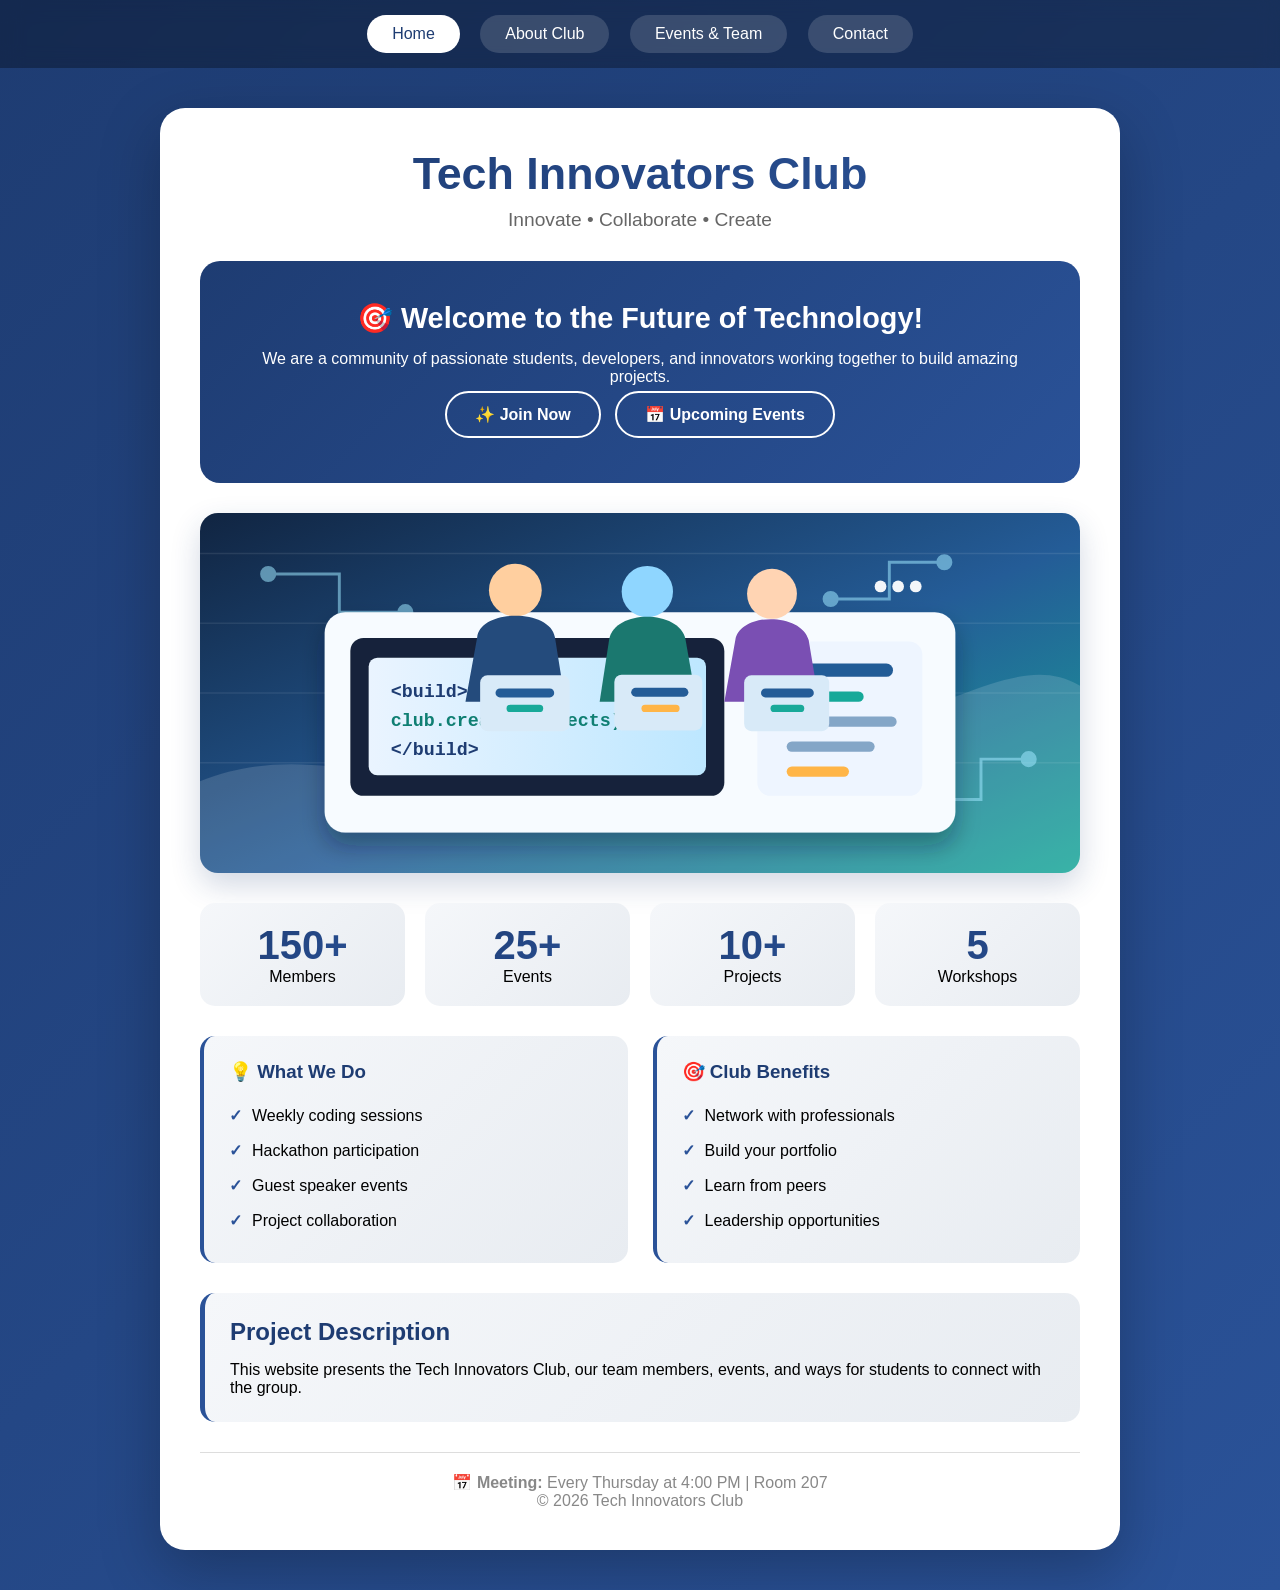
==== index.html @ 78005c41 "Build static website" ====
<!DOCTYPE html>
<html lang="en">
<head>
    <meta charset="UTF-8">
    <meta name="viewport" content="width=device-width, initial-scale=1.0">
    <title>Tech Innovators Club | Home</title>
    <link rel="stylesheet" href="style.css">
</head>
<body>
    <nav>
        <a href="index.html" class="active">Home</a>
        <a href="about.html">About Club</a>
        <a href="events.html">Events & Team</a>
        <a href="contact.html">Contact</a>
    </nav>

    <div class="container">
        <div class="content-box">
            <h1>Tech Innovators Club</h1>
            <div class="tagline">Innovate • Collaborate • Create</div>

            <div class="hero">
                <h2>🎯 Welcome to the Future of Technology!</h2>
                <p>We are a community of passionate students, developers, and innovators working together to build amazing projects.</p>
                <div>
                    <a href="contact.html" class="btn btn-outline">✨ Join Now</a>
                    <a href="events.html" class="btn btn-outline">📅 Upcoming Events</a>
                </div>
            </div>

            <img class="club-image" src="images/tech-club.svg" alt="Students collaborating on technology projects with laptops and code">

            <div class="stats-grid">
                <div class="stat-card"><div class="stat-number">150+</div><div class="stat-label">Members</div></div>
                <div class="stat-card"><div class="stat-number">25+</div><div class="stat-label">Events</div></div>
                <div class="stat-card"><div class="stat-number">10+</div><div class="stat-label">Projects</div></div>
                <div class="stat-card"><div class="stat-number">5</div><div class="stat-label">Workshops</div></div>
            </div>

            <div class="two-columns">
                <div class="info-card">
                    <h3>💡 What We Do</h3>
                    <ul>
                        <li>Weekly coding sessions</li>
                        <li>Hackathon participation</li>
                        <li>Guest speaker events</li>
                        <li>Project collaboration</li>
                    </ul>
                </div>
                <div class="info-card">
                    <h3>🎯 Club Benefits</h3>
                    <ul>
                        <li>Network with professionals</li>
                        <li>Build your portfolio</li>
                        <li>Learn from peers</li>
                        <li>Leadership opportunities</li>
                    </ul>
                </div>
            </div>

            <div class="section">
                <h2>Project Description</h2>
                <p>This website presents the Tech Innovators Club, our team members, events, and ways for students to connect with the group.</p>
            </div>

            <div class="footer">
                <p>📅 <strong>Meeting:</strong> Every Thursday at 4:00 PM | Room 207</p>
                <p>© 2026 Tech Innovators Club</p>
            </div>
        </div>
    </div>
</body>
</html>
---- style.css ----
* {
    margin: 0;
    padding: 0;
    box-sizing: border-box;
}

body {
    background: linear-gradient(135deg, #1e3c72 0%, #2a5298 100%);
    font-family: 'Segoe UI', Tahoma, Geneva, Verdana, sans-serif;
    min-height: 100vh;
}

nav {
    background: rgba(0, 0, 0, 0.3);
    backdrop-filter: blur(10px);
    padding: 15px 20px;
    text-align: center;
    position: sticky;
    top: 0;
    z-index: 100;
}

nav a {
    background: rgba(255, 255, 255, 0.15);
    padding: 10px 25px;
    border-radius: 30px;
    text-decoration: none;
    color: white;
    margin: 0 8px;
    display: inline-block;
    font-weight: 500;
    transition: all 0.3s ease;
}

nav a:hover {
    background: rgba(255, 255, 255, 0.35);
    transform: translateY(-2px);
}

nav a.active {
    background: white;
    color: #1e3c72;
}

.container {
    max-width: 1000px;
    margin: 40px auto;
    padding: 0 20px;
}

.content-box {
    background: white;
    border-radius: 25px;
    padding: 40px;
    box-shadow: 0 20px 60px rgba(0, 0, 0, 0.25);
}

h1 {
    background: linear-gradient(135deg, #1e3c72 0%, #2a5298 100%);
    -webkit-background-clip: text;
    background-clip: text;
    color: transparent;
    font-size: 2.8em;
    text-align: center;
    margin-bottom: 10px;
}

.tagline {
    text-align: center;
    color: #666;
    margin-bottom: 30px;
    font-size: 1.2em;
}

.hero {
    background: linear-gradient(135deg, #1e3c72 0%, #2a5298 100%);
    border-radius: 20px;
    padding: 40px;
    margin-bottom: 30px;
    color: white;
    text-align: center;
}

.hero h2 {
    font-size: 1.8em;
    margin-bottom: 15px;
}

.btn {
    display: inline-block;
    background: linear-gradient(135deg, #1e3c72 0%, #2a5298 100%);
    color: white;
    padding: 12px 28px;
    border-radius: 35px;
    text-decoration: none;
    font-weight: bold;
    transition: all 0.3s ease;
    margin: 5px;
    border: none;
    cursor: pointer;
}

.btn:hover {
    transform: translateY(-2px);
}

.btn-outline {
    background: transparent;
    border: 2px solid white;
    color: white;
}

.stats-grid {
    display: flex;
    justify-content: space-around;
    flex-wrap: wrap;
    gap: 20px;
    margin: 30px 0;
}

.stat-card {
    text-align: center;
    flex: 1;
    min-width: 120px;
    padding: 20px;
    background: linear-gradient(135deg, #f5f7fa 0%, #e8ecf1 100%);
    border-radius: 15px;
}

.stat-number {
    font-size: 2.5em;
    font-weight: bold;
    background: linear-gradient(135deg, #1e3c72 0%, #2a5298 100%);
    -webkit-background-clip: text;
    background-clip: text;
    color: transparent;
}

.two-columns {
    display: flex;
    gap: 25px;
    margin: 30px 0;
    flex-wrap: wrap;
}

.info-card {
    flex: 1;
    background: linear-gradient(135deg, #f5f7fa 0%, #e8ecf1 100%);
    border-radius: 15px;
    padding: 25px;
    border-left: 4px solid #2a5298;
}

.info-card h3,
.section h2,
.team-slots h3 {
    color: #1e3c72;
    margin-bottom: 15px;
}

.info-card ul {
    list-style: none;
    padding-left: 0;
}

.info-card li {
    padding: 8px 0;
    display: flex;
    align-items: center;
}

.info-card li::before {
    content: "✓";
    color: #2a5298;
    font-weight: bold;
    margin-right: 10px;
}

.section {
    background: linear-gradient(135deg, #f5f7fa 0%, #e8ecf1 100%);
    border-radius: 15px;
    padding: 25px;
    margin: 25px 0;
    border-left: 5px solid #2a5298;
}

.timeline-item {
    display: flex;
    align-items: center;
    margin: 15px 0;
    padding: 12px;
    background: rgba(255, 255, 255, 0.7);
    border-radius: 10px;
}

.timeline-year {
    background: linear-gradient(135deg, #1e3c72 0%, #2a5298 100%);
    color: white;
    padding: 5px 15px;
    border-radius: 25px;
    margin-right: 15px;
    min-width: 80px;
    text-align: center;
}

.club-image {
    display: block;
    width: 100%;
    max-height: 360px;
    object-fit: cover;
    border-radius: 18px;
    margin: 0 0 30px;
    box-shadow: 0 12px 30px rgba(30, 60, 114, 0.2);
}

.position-badge {
    background: white;
    padding: 6px 14px;
    border-radius: 40px;
    font-size: 0.85rem;
    font-weight: 600;
    color: #1e3c72;
    display: inline-block;
    margin: 5px 8px 5px 0;
    box-shadow: 0 1px 3px rgba(0, 0, 0, 0.1);
}

.team-slots {
    background: #f9fafc;
    border-radius: 20px;
    padding: 20px;
    margin: 25px 0;
}

.slots-grid,
.membership-steps {
    display: flex;
    flex-wrap: wrap;
    gap: 20px;
    margin-top: 20px;
}

.slot-card,
.step {
    flex: 1;
    min-width: 220px;
    background: white;
    border-radius: 16px;
    box-shadow: 0 4px 12px rgba(0, 0, 0, 0.08);
    border: 1px solid #e9edf2;
}

.slot-header {
    background: #eef2ff;
    padding: 16px;
    border-radius: 16px 16px 0 0;
    border-bottom: 2px solid #2a5298;
}

.candidate-list {
    padding: 16px;
}

.candidate {
    background: #fafcff;
    margin-bottom: 12px;
    padding: 10px 12px;
    border-radius: 12px;
    border-left: 3px solid #2a5298;
    font-size: 0.9rem;
}

.contact-item {
    display: flex;
    align-items: center;
    padding: 12px;
    margin: 10px 0;
    background: rgba(255, 255, 255, 0.7);
    border-radius: 12px;
}

.contact-icon {
    font-size: 28px;
    margin-right: 15px;
}

.leadership-item {
    display: flex;
    justify-content: space-between;
    padding: 12px;
    border-bottom: 1px solid #ddd;
    flex-wrap: wrap;
    gap: 10px;
}

.step {
    text-align: center;
    padding: 15px;
    background: rgba(255, 255, 255, 0.6);
}

.step-number {
    background: linear-gradient(135deg, #1e3c72 0%, #2a5298 100%);
    color: white;
    width: 35px;
    height: 35px;
    border-radius: 50%;
    display: flex;
    align-items: center;
    justify-content: center;
    margin: 0 auto 10px;
}

.footer {
    text-align: center;
    margin-top: 30px;
    padding-top: 20px;
    border-top: 1px solid #ddd;
    color: #888;
}

.text-center {
    text-align: center;
}

@media (max-width: 768px) {
    nav a {
        padding: 8px 16px;
        margin: 5px;
        font-size: 14px;
    }

    .content-box {
        padding: 28px;
    }

    h1 {
        font-size: 2em;
    }

    .two-columns {
        flex-direction: column;
    }
}
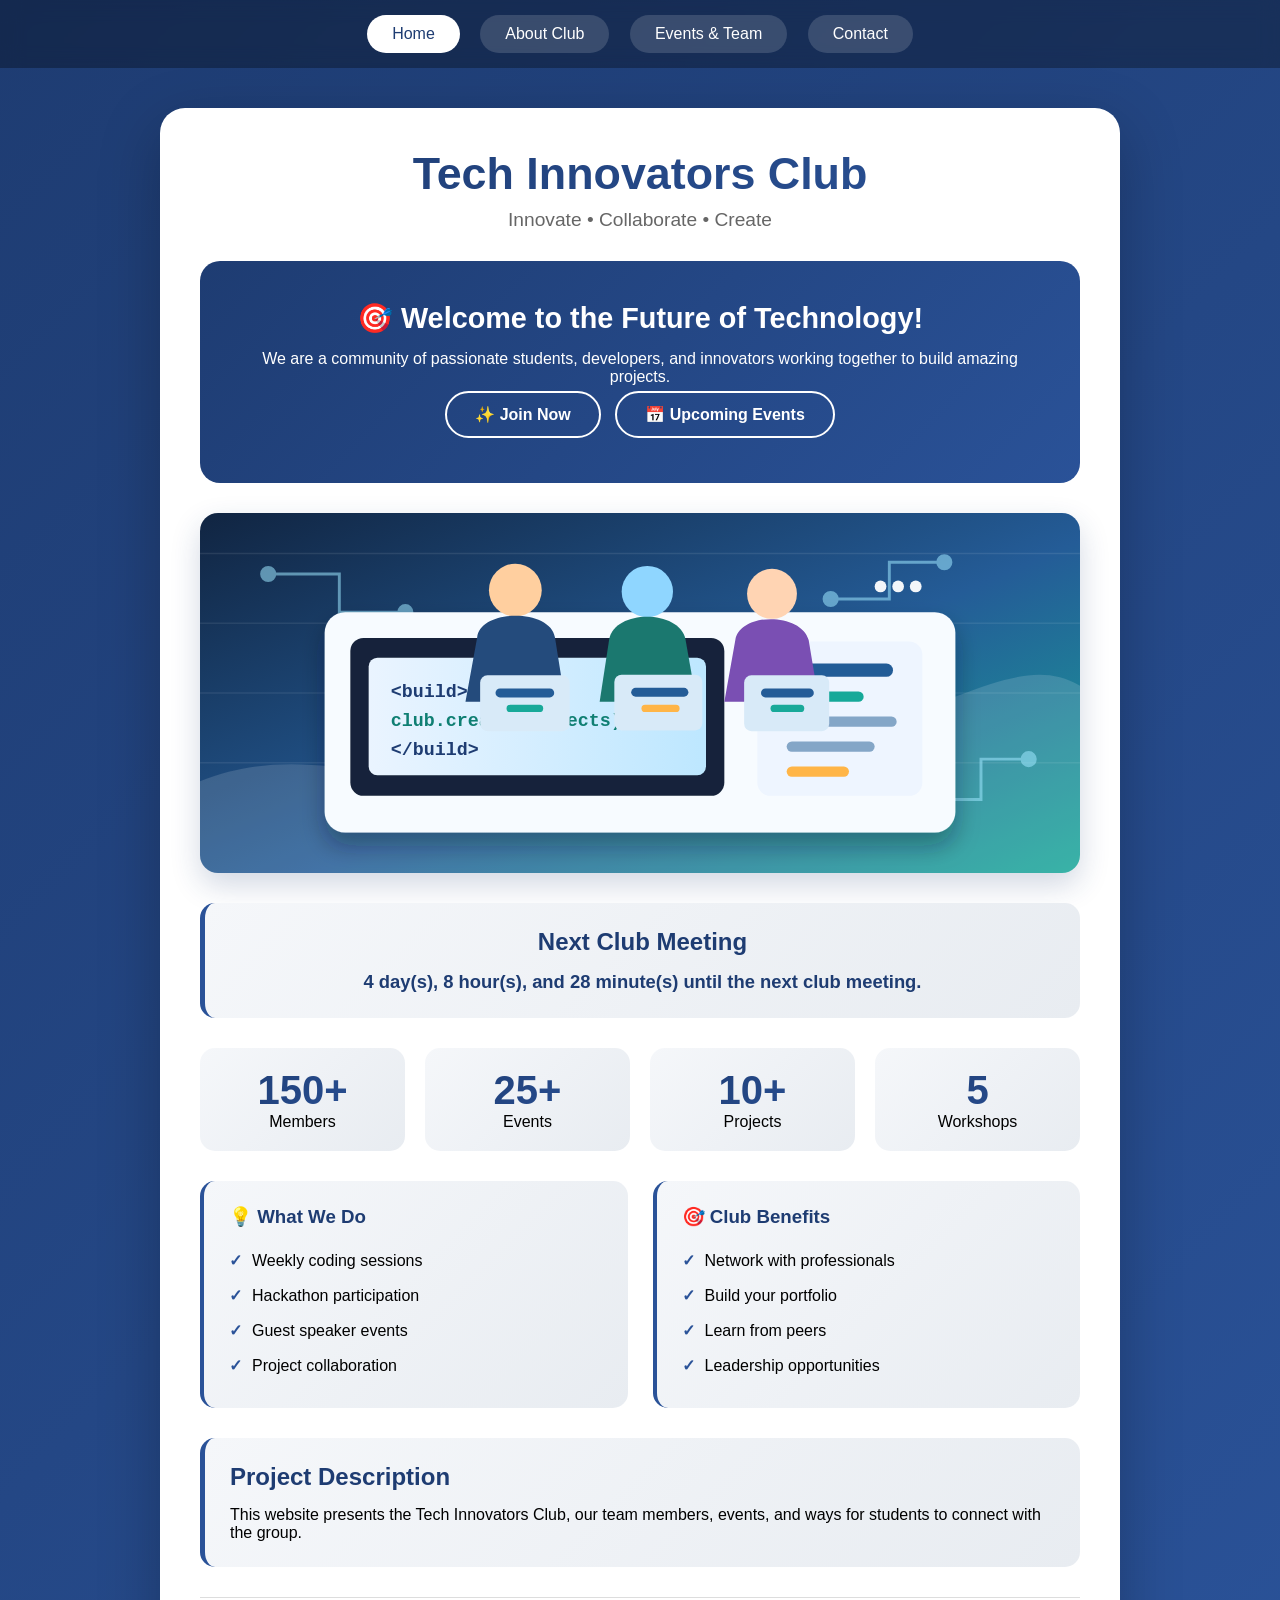
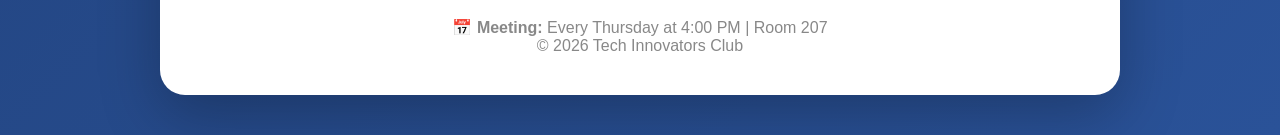
==== commit ed99d425: "Add interactive JavaScript features" ====
--- a/index.html
+++ b/index.html
@@ -29,6 +29,11 @@
             </div>
 
             <img class="club-image" src="images/tech-club.svg" alt="Students collaborating on technology projects with laptops and code">
+
+            <div class="section countdown-card">
+                <h2>Next Club Meeting</h2>
+                <p id="meetingCountdown">Calculating the next meeting time...</p>
+            </div>
 
             <div class="stats-grid">
                 <div class="stat-card"><div class="stat-number">150+</div><div class="stat-label">Members</div></div>
@@ -69,5 +74,6 @@
             </div>
         </div>
     </div>
+    <script src="script.js" defer></script>
 </body>
 </html>
--- a/style.css
+++ b/style.css
@@ -323,6 +323,58 @@
     text-align: center;
 }
 
+.countdown-card {
+    text-align: center;
+}
+
+#meetingCountdown {
+    color: #1e3c72;
+    font-size: 1.15rem;
+    font-weight: 700;
+}
+
+.filter-controls {
+    display: flex;
+    flex-wrap: wrap;
+    gap: 10px;
+    margin: 12px 0 14px;
+}
+
+.filter-btn,
+.copy-btn {
+    background: white;
+    border: 1px solid #2a5298;
+    border-radius: 25px;
+    color: #1e3c72;
+    cursor: pointer;
+    font-weight: 700;
+    padding: 9px 16px;
+    transition: all 0.25s ease;
+}
+
+.filter-btn:hover,
+.copy-btn:hover,
+.filter-btn.active-filter {
+    background: #1e3c72;
+    color: white;
+}
+
+.copy-btn {
+    display: inline-block;
+    margin: 6px 8px 6px 0;
+}
+
+.contact-status {
+    color: #1e3c72;
+    display: none;
+    font-weight: 700;
+    margin-top: 12px;
+}
+
+.contact-status.show {
+    display: block;
+}
+
 @media (max-width: 768px) {
     nav a {
         padding: 8px 16px;
